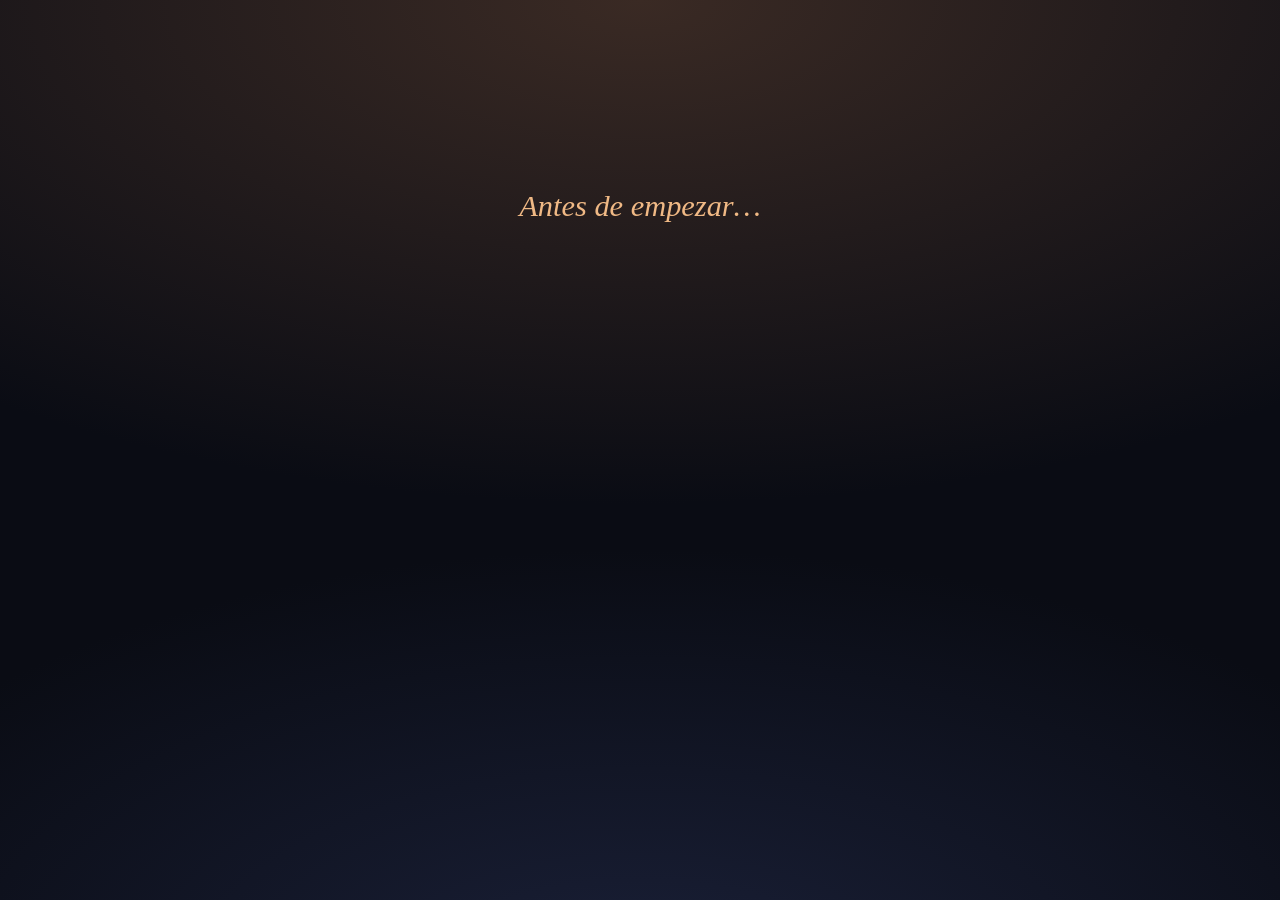
==== index.html @ 022f8d24 "Recover iOS PWA layout after password keyboard and pinch zoom" ====
<!doctype html>
<html lang="es">
<head>
<meta charset="utf-8">

<meta
  name="viewport"
  content="width=device-width, initial-scale=1, viewport-fit=cover"
>

<title>Para ti</title>

<meta
  name="theme-color"
  content="#0a0c14"
>

<meta
  name="robots"
  content="noindex,nofollow"
>

<link
  rel="manifest"
  href="manifest.json"
>

<link
  rel="apple-touch-icon"
  href="assets/apple-touch-icon.png"
>

<link
  rel="icon"
  href="assets/icon-192.png"
>

<meta
  name="mobile-web-app-capable"
  content="yes"
>

<meta
  name="apple-mobile-web-app-capable"
  content="yes"
>

<meta
  name="apple-mobile-web-app-title"
  content="Para ti"
>

<meta
  name="apple-mobile-web-app-status-bar-style"
  content="black-translucent"
>

<link
  rel="stylesheet"
  href="style.css?v=20"
>
</head>

<body>

<main id="app">
  <div id="boot" aria-hidden="true">
    <div class="pulse"></div>
  </div>
</main>

<button
  id="music"
  hidden
  aria-label="Música"
>
  ♪
</button>

<script src="config.js?v=20"></script>
<script src="script.js?v=20"></script>

</body>
</html>
---- style.css ----
@property --g1 {
  syntax: '<color>';
  inherits: true;
  initial-value: #0a0c14;
}

@property --g2 {
  syntax: '<color>';
  inherits: true;
  initial-value: #0a0c14;
}

:root {
  --bg: #0a0c14;
  --text: #f4efe9;
  --warm: #f0b985;
  --rose: #e8a3b8;
  --blue: #8db3ea;

  --serif:
    "Iowan Old Style",
    "Palatino Linotype",
    Palatino,
    Georgia,
    serif;

  --sans:
    system-ui,
    -apple-system,
    "Segoe UI",
    Roboto,
    sans-serif;
}

* {
  box-sizing: border-box;
  -webkit-tap-highlight-color: transparent;
}

html,
body {
  width: 100%;
  height: 100vh;
  height: 100dvh;
  height: var(--app-height, 100dvh);
  min-height: 0;
  margin: 0;
  padding: 0;
  overflow: hidden;
  background: #0a0c14;
  color: var(--text);
  font-family: var(--serif);
}

/* Paint the background on a full-height element, independently of the
   document client height and without a fade masking the bottom edge. */
html {
  background: var(--bg);
  transition: --g1 2.5s ease, --g2 2.5s ease;
}

body {
  position: relative;
  background-color: var(--bg);
  background-image:
    radial-gradient(120% 80% at 50% 0%, var(--g1), transparent 70%),
    radial-gradient(100% 70% at 50% 110%, var(--g2), transparent 70%);
  background-repeat: no-repeat;
}

body.booting {
  background-image:
    radial-gradient(ellipse at 50% 42%, rgba(232, 163, 184, .13), transparent 48%),
    radial-gradient(ellipse at 50% 100%, rgba(141, 179, 234, .08), transparent 42%);
}

html[data-m="warm"] { --g1: #3a2a24; --g2: #1a2038; }
html[data-m="rose"] { --g1: #33202f; --g2: #16224a; }
html[data-m="blue"] { --g1: #14213d; --g2: #2a1c2e; }
html[data-m="night"] { --g1: #0d1224; --g2: #05060b; }
html[data-m="black"] { --g1: #000; --g2: #000; }

/* Pantalla de entrada: solo se activa en la PWA instalada */
#boot {
  display: none;
  position: absolute;
  inset: 0;
  width: auto;
  height: auto;
  min-height: 0;
  box-sizing: border-box;
  z-index: 30;
  flex-direction: column;
  align-items: center;
  justify-content: center;
  gap: 0;
  padding: calc(env(safe-area-inset-top) + 2rem) 1.5rem calc(env(safe-area-inset-bottom) + 2rem);
  overflow: hidden;
  /* El fondo lo pinta body a la altura completa del viewport. */
  background: transparent;
  text-align: center;
  transition: opacity .75s ease;
}

#boot.active {
  display: flex;
}

/* No añadimos una banda sólida encima del degradado inferior. */

#boot.gone {
  opacity: 0;
  pointer-events: none;
}

.boot-heart {
  display: grid;
  place-items: center;
  width: 5.2rem;
  height: 5.2rem;
  margin-bottom: 1.6rem;
  border: 1px solid rgba(232, 163, 184, .28);
  border-radius: 50%;
  color: var(--rose);
  font-family: var(--sans);
  font-size: 3rem;
  line-height: 1;
  text-shadow: 0 0 24px rgba(232, 163, 184, .38);
  animation: boot-heart 2.4s ease-in-out infinite;
}

.boot-title {
  margin: 0;
  color: #f4dce7;
  font-family: var(--serif);
  font-size: clamp(1.8rem, 7vw, 2.25rem);
  font-weight: 400;
  line-height: 1.2;
  letter-spacing: -.025em;
}

.boot-subtitle {
  max-width: 24ch;
  margin: .9rem 0 0;
  color: rgba(244, 239, 233, .68);
  font-family: var(--sans);
  font-size: .96rem;
  line-height: 1.55;
}

.boot-progress {
  width: min(13rem, 68vw);
  height: 3px;
  margin-top: 2.4rem;
  overflow: hidden;
  border-radius: 99px;
  background: rgba(244, 239, 233, .12);
}

.boot-progress span {
  display: block;
  width: 100%;
  height: 100%;
  border-radius: inherit;
  background: linear-gradient(90deg, var(--rose), #f0b985);
  transform: scaleX(0);
  transform-origin: left center;
  animation: boot-progress 10s linear forwards;
}

.boot-caption {
  margin: .75rem 0 0;
  color: rgba(244, 239, 233, .42);
  font-family: var(--sans);
  font-size: .72rem;
  letter-spacing: .08em;
  text-transform: none;
}

.boot-caption u {
  text-decoration-color: var(--rose);
  text-decoration-thickness: 1px;
  text-underline-offset: .22em;
}

.boot-skip {
  position: absolute;
  left: 50%;
  bottom: calc(env(safe-area-inset-bottom) + 1.15rem);
  min-height: 44px;
  padding: .7rem 1rem;
  border: 1px solid rgba(232, 163, 184, .3);
  border-radius: 999px;
  background: rgba(10, 12, 20, .4);
  color: rgba(244, 239, 233, .78);
  font: 500 .85rem var(--sans);
  transform: translateX(-50%);
  cursor: pointer;
  touch-action: manipulation;
}

.boot-skip:active {
  background: rgba(232, 163, 184, .12);
}

@keyframes boot-heart {
  0%, 100% { transform: scale(1); opacity: .82; }
  50% { transform: scale(1.06); opacity: 1; }
}

@keyframes boot-progress {
  to { transform: scaleX(1); }
}

@media (max-height: 620px) {
  .boot-heart { width: 4rem; height: 4rem; font-size: 2.3rem; margin-bottom: 1rem; }
  .boot-progress { margin-top: 1.4rem; }
}

@media (prefers-reduced-motion: reduce) {
  .boot-heart { animation: none; }
  .boot-progress span { animation-duration: 10s; }
  #boot { transition-duration: .15s; }
}

/* Escenas */

.scene {
  position: absolute;
  inset: 0;

  display: flex;
  flex-direction: column;

  align-items: center;
  justify-content: center;

  gap: 1.1rem;

  padding:
    calc(env(safe-area-inset-top) + 1.5rem)
    1.6rem
    calc(env(safe-area-inset-bottom) + 1.5rem);

  box-sizing: border-box;

  text-align: center;

  opacity: 0;

  filter: blur(14px);

  transition:
    opacity .9s ease,
    filter .9s ease;
}

.scene.in {
  opacity: 1;
  filter: none;
}

.scene.out {
  opacity: 0;
  filter: blur(14px);
}

/* Sin scale para evitar el mini terremoto */

.l,
.btn,
.orb-cap {
  opacity: 0;

  transform:
    translateY(8px);

  transition:
    opacity 1s ease,
    transform 1s ease;
}

.l.on,
.btn.on,
.orb-cap.on {
  opacity: 1;
  transform: none;
}

p {
  margin: 0;

  font-size:
    clamp(1.3rem, 5.4vw, 1.9rem);

  line-height: 1.4;

  max-width: 30ch;
}

.kick {
  font-style: italic;
  color: var(--warm);
}

.small {
  font-family: var(--sans);

  font-size: 1rem;

  opacity: .75;

  max-width: 34ch;
}

h1 {
  margin: 0;

  font-weight: 400;

  font-size:
    clamp(2rem, 9vw, 3.4rem);

  letter-spacing: .14em;

  line-height: 1.2;
}

/* Botones */

.btn {
  font:
    600 1.05rem var(--sans);

  color: var(--text);

  background:
    rgba(255,255,255,.08);

  border:
    1px solid
    rgba(255,255,255,.22);

  border-radius: 999px;

  min-height: 52px;

  padding:
    0 2rem;

  backdrop-filter:
    blur(10px);

  -webkit-backdrop-filter:
    blur(10px);

  cursor: pointer;
}

.btn:active {
  background:
    rgba(255,255,255,.16);
}

.btn.ghost {
  background: none;

  border: 0;

  text-decoration: underline;

  opacity: .6;

  font-weight: 400;
}

/* Botones dinámicos */

.btn-slot {
  position: absolute;

  left: 50%;

  bottom:
    calc(env(safe-area-inset-bottom) + 1.5rem);

  transform:
    translateX(-50%);

  min-height: 52px;

  display: grid;

  place-items: center;

  z-index: 2;
}

.btn-slot .btn {
  margin: 0;

  white-space: nowrap;
}

/* Tutorial */

.steps {
  list-style: none;

  margin: 0;
  padding: 0;

  display: grid;

  gap: .7rem;

  max-width: 34ch;

  text-align: left;

  font:
    1.05rem/1.4 var(--sans);

  counter-reset: s;
}

.steps li {
  counter-increment: s;

  display: flex;

  gap: .8rem;

  align-items: flex-start;

  padding: .8rem 1rem;

  border-radius: 16px;

  background:
    rgba(255,255,255,.06);
}

.steps li::before {
  content:
    counter(s);

  flex: none;

  width: 1.6rem;
  height: 1.6rem;

  border-radius: 50%;

  display: grid;

  place-items: center;

  background:
    var(--rose);

  color: #1a1220;

  font-weight: 700;

  font-size: .9rem;
}

/* Contraseña */

.pw {
  display: flex;

  flex-direction: column;

  gap: .8rem;

  width:
    min(320px, 100%);
}

.pw > input {
  width: 100%;

  padding:
    0 1rem;

  font:
    1.2rem var(--sans);

  text-align: center;

  color: var(--text);

  background:
    rgba(255,255,255,.07);

  border:
    1px solid
    rgba(255,255,255,.22);

  border-radius: 14px;

  min-height: 54px;

  outline: none;
}

.pw > input:focus {
  border-color:
    var(--warm);
}

.pw-actions {
  display: grid;

  grid-template-columns:
    3fr 2fr;

  gap: .6rem;

  width: 100%;
}

.pw-actions .pw-enter {
  width: 100%;

  min-width: 0;

  padding-inline: .5rem;
}

.pw-actions .pw-eye {
  position: static;

  transform: none;

  width: 100%;

  min-width: 0;

  height: auto;

  min-height: 52px;

  padding: 0 .4rem;

  border-radius: 999px;

  font-size: .95rem;

  letter-spacing: 0;
}

.pw-actions .pw-eye:active {
  transform:
    scale(.97);
}

.pw-eye {
  border:
    1px solid
    rgba(255,255,255,.16);

  background:
    rgba(255,255,255,.06);

  cursor: pointer;

  color: var(--text);

  opacity: .72;

  display: grid;

  place-items: center;

  font:
    .95rem var(--sans);

  transition:
    opacity .2s ease,
    background .2s ease,
    border-color .2s ease;
}

.pw-eye:hover,
.pw-eye:focus-visible {
  opacity: 1;

  background:
    rgba(255,255,255,.1);

  border-color:
    rgba(255,255,255,.28);

  outline: none;
}

/* Error */

.shake {
  animation:
    sh .28s ease-out;
}

@keyframes sh {
  50% {
    transform:
      translateX(4px);
  }
}

.err {
  min-height: 1.4em;

  font:
    .95rem var(--sans);

  color: var(--rose);
}

/* Elementos antiguos */

.orbs {
  display: grid;

  grid-template-columns:
    repeat(3, 1fr);

  gap: 1rem;

  width:
    min(330px, 100%);
}

.orb {
  aspect-ratio: 1;

  font-size: 2.4rem;

  border-radius: 50%;

  border:
    1px solid
    rgba(255,255,255,.16);

  background:
    rgba(255,255,255,.05);

  cursor: pointer;

  transition:
    transform .5s ease,
    background .6s ease,
    border-color .6s ease;

  animation:
    fl 7s ease-in-out infinite;
}

.orb:nth-child(2n) {
  animation-delay: -2s;
}

.orb:nth-child(3n) {
  animation-delay: -4s;
}

@keyframes fl {
  50% {
    transform:
      translateY(-4px);
  }
}

.orb.seen {
  background:
    rgba(232,163,184,.16);

  border-color:
    var(--rose);
}

.orb:active {
  transform:
    scale(.94);
}

.orb-cap {
  min-height: 3.6em;

  display: flex;

  align-items: center;
}

.card {
  width:
    min(320px, 100%);

  min-height: 190px;

  display: grid;

  place-items: center;

  padding: 1.5rem;

  border-radius: 22px;

  cursor: pointer;

  background:
    linear-gradient(
      145deg,
      rgba(232,163,184,.14),
      rgba(141,179,234,.12)
    );

  border:
    1px solid
    rgba(255,255,255,.18);

  backdrop-filter:
    blur(12px);

  -webkit-backdrop-filter:
    blur(12px);

  font-size: 1.7rem;

  line-height: 1.3;

  transition:
    opacity .5s ease,
    transform .5s ease;
}

.card.swap {
  opacity: 0;

  transform:
    scale(.98);
}

.card small {
  display: block;

  margin-top: .6rem;

  font:
    .95rem var(--sans);

  opacity: .7;
}

/* Carta */

.heart-line {
  color: var(--rose);
  font-style: italic;
  font-size: clamp(1.05rem, 4vw, 1.25rem);
  max-width: 30ch;
}

.letter {
  width:
    min(620px, 100%);

  max-height: 62dvh;

  overflow-y: auto;

  display: grid;

  gap: 1.2rem;

  padding: .5rem;

  scrollbar-width: none;

  text-align: justify;
  text-justify: inter-word;

  overscroll-behavior: contain;
}

.letter::-webkit-scrollbar {
  display: none;
}

.letter p {
  font-size:
    clamp(1.15rem, 4.8vw, 1.4rem);

  line-height: 1.65;

  max-width: 46ch;
  text-align: justify;
  text-justify: inter-word;
}

/* Artista */

.photo {
  margin: 0;

  width:
    min(300px, 78vw);

  aspect-ratio:
    3 / 4;

  border-radius: 18px;

  overflow: hidden;

  background:
    rgba(255,255,255,.06);

  opacity: 0;

  filter:
    blur(24px)
    brightness(.4);

  transform:
    scale(1.08);

  transition:
    opacity 2.4s ease,
    filter 2.8s ease,
    transform 3.2s ease;
}

.photo.on {
  opacity: 1;

  filter: none;

  transform: none;
}

.photo img {
  width: 100%;
  height: 100%;

  object-fit: cover;

  display: block;
}

.final {
  font-size:
    clamp(2.2rem, 10vw, 3.8rem);

  letter-spacing: .02em;

  line-height: 1.25;

  max-width: 12ch;
}

/* Reduced motion */

@media (prefers-reduced-motion: reduce) {
  * {
    animation: none !important;

    transition-duration:
      .01s !important;
  }
}

/* Contraseña */

.pw-field {
  position: relative;

  width: 100%;
}

.pw-field input {
  width: 100%;

  padding-right: 0;
}

.pw-eye {
  position: absolute;

  right: .55rem;

  top: 50%;

  transform:
    translateY(-50%);

  min-width: 68px;

  height: 34px;

  padding:
    0 .65rem;

  border:
    1px solid
    rgba(255,255,255,.16);

  border-radius: 999px;

  background:
    rgba(255,255,255,.06);

  cursor: pointer;

  color: var(--text);

  opacity: .72;

  display: grid;

  place-items: center;

  font:
    .78rem var(--sans);

  letter-spacing: .04em;

  transition:
    opacity .2s ease,
    background .2s ease,
    border-color .2s ease;
}

.pw-eye:hover,
.pw-eye:focus-visible {
  opacity: 1;

  background:
    rgba(255,255,255,.1);

  border-color:
    rgba(255,255,255,.28);

  outline: none;
}

.pw-eye:active {
  transform:
    translateY(-50%)
    scale(.97);
}

/* Carta */

.letter-scene-root {
  justify-content: center;

  gap: .8rem;

  padding-top:
    calc(env(safe-area-inset-top) + 1.1rem);

  padding-bottom:
    calc(env(safe-area-inset-bottom) + 1.1rem);
}

.letter-scene {
  width:
    min(620px, 100%);

  min-height: 0;

  display: flex;

  flex-direction: column;

  align-items: center;

  gap: .75rem;
}

.letter-scene-root .letter {
  width: 100%;

  max-height: 62dvh;

  overflow-y: auto;

  padding:
    .35rem
    .35rem
    .8rem;

  scrollbar-width: none;
}

.letter-scene-root .letter::-webkit-scrollbar {
  display: none;
}

.letter-scene-root .letter-actions {
  flex: none;

  min-height: 52px;

  display: grid;

  place-items: center;
}

.letter p {
  font-size:
    clamp(1.15rem, 4.8vw, 1.4rem);

  line-height: 1.65;

  max-width: 46ch;
  text-align: justify;
  text-justify: inter-word;
}

/* Artista */

.artist-tip {
  margin-top: -.1rem;
}

/* EL ARTE
   No tocar: proporción y presentación aprobadas. */

.art-scene {
  justify-content: flex-start;

  gap: .8rem;

  padding-top:
    calc(env(safe-area-inset-top) + 1.1rem);

  padding-bottom:
    calc(env(safe-area-inset-bottom) + 5.8rem);
}

.art-scene h1 {
  flex: none;
}

.vid {
  position: relative;

  height:
    min(70dvh, 680px);

  width: auto;

  max-width: 94vw;

  aspect-ratio:
    9 / 16;

  border-radius: 18px;

  overflow: hidden;

  background: #000;

  display: grid;

  place-items: center;

  opacity: 0;

  transform:
    scale(.985);

  transition:
    opacity 1.4s ease,
    transform 1.7s ease;

  flex: none;
}

.vid.on {
  opacity: 1;

  transform: none;
}

.vid video {
  width: 100%;
  height: 100%;

  object-fit: cover;

  display: block;

  background: #000;
}

.play {
  position: absolute;

  inset: 0;

  display: grid;

  place-items: center;

  font-size: 3.4rem;

  background:
    rgba(0,0,0,.35);

  transition:
    opacity .6s;

  cursor: pointer;
}

.play.gone {
  opacity: 0;

  pointer-events: none;
}

.art-actions {
  min-height: 52px;

  margin-top: .35rem;

  margin-bottom: .2rem;

  padding-top: .2rem;

  display: grid;

  place-items: center;

  flex: none;
}

.art-actions .btn {
  opacity: 0;

  transform:
    translateY(8px);

  transition:
    opacity .8s ease,
    transform .8s ease,
    background .25s ease;
}

.art-actions .btn.on {
  opacity: 1;

  transform: none;
}

/* Música */

#music {
  position: fixed;

  top:
    calc(env(safe-area-inset-top) + 1.2rem);

  right: .8rem;

  z-index: 5;

  width: 44px;
  height: 44px;

  border-radius: 50%;

  border:
    1px solid
    rgba(255,255,255,.2);

  background:
    rgba(255,255,255,.06);

  color: var(--text);

  font-size: 1.1rem;

  opacity: .6;
}

#music.off {
  opacity: .6;
}

/* Archivo */

#archive {
  position: fixed;

  top:
    calc(env(safe-area-inset-top) + 1.2rem);

  left: .8rem;

  z-index: 5;

  width: 44px;
  height: 44px;

  border-radius: 50%;

  border:
    1px solid
    rgba(255,255,255,.2);

  background:
    rgba(255,255,255,.06);

  color: var(--text);

  font:
    1.1rem/1 var(--sans);

  opacity: .6;

  cursor: pointer;
}

#archive:active {
  transform:
    scale(.94);
}

/* Aplicación */

#app {
  position: absolute;

  /* Follow the full-height body, including after the iOS keyboard closes. */
  inset: 0;
  width: auto;
  height: auto;
  min-height: 0;

  overflow: hidden;
  z-index: 1;
}

/* Archivo de cumpleaños */

.year-grid {
  display: grid;

  grid-template-columns:
    repeat(2, minmax(0, 1fr));

  gap: .7rem;

  width:
    min(380px, 100%);

  max-height: 42dvh;

  overflow-y: auto;

  padding: .25rem;

  scrollbar-width: none;
}

.year-grid::-webkit-scrollbar {
  display: none;
}

.archive-title {
  font-size:
    clamp(1.8rem, 8vw, 2.7rem);

  letter-spacing: .06em;
}

.year-card {
  min-height: 92px;

  display: flex;

  flex-direction: column;

  align-items: center;

  justify-content: center;

  gap: .35rem;

  border-radius: 17px;

  border:
    1px solid
    rgba(255,255,255,.17);

  background:
    rgba(255,255,255,.045);

  color: var(--text);

  font-family: var(--sans);

  cursor: pointer;
}

.year-card.complete {
  background:
    linear-gradient(
      145deg,
      rgba(232,163,184,.15),
      rgba(240,185,133,.09)
    );

  border-color:
    rgba(232,163,184,.45);
}

.year-card.upcoming {
  opacity: .65;
}

.year-number {
  font:
    1.6rem var(--serif);
}

.year-age {
  display: none;

  font-size: .9rem;

  opacity: .78;
}

.year-status {
  font-size: .78rem;

  letter-spacing: .04em;
}

/* =========================================================
   v16 — NAVEGACIÓN MINIMALISTA
   ========================================================= */

.page-nav {
  position: absolute;

  z-index: 20;

  left: 0;
  right: 0;

  bottom: 0;

  transform: none;

  width: 100%;

  height: 42px;

  min-height: 42px;

  display: grid;

  grid-template-columns:
    52px 1fr 52px;

  align-items: center;

  justify-items: center;

  border: 0;

  border-radius: 0;

  background: transparent;

  color: var(--text);

  backdrop-filter: none;

  -webkit-backdrop-filter: none;

  pointer-events: none;
}

.page-nav .page-arrow,
.page-nav .page-count {
  pointer-events: auto;
}

.page-nav[hidden] {
  display: none !important;
}

.page-arrow {
  width: 44px;
  height: 40px;

  padding: 0;

  border: 0;

  border-radius: 0;

  background: transparent;

  color: var(--text);

  font:
    2rem/1 var(--sans);

  cursor: pointer;

  opacity: .72;
}

.page-arrow:disabled {
  opacity: .18;

  cursor: default;
}

.page-count {
  font:
    .72rem var(--sans);

  letter-spacing: .16em;

  opacity: .55;

  font-variant-numeric:
    tabular-nums;
}

/* Las escenas dejan espacio para la navegación inferior. */

.scene.has-page-nav {
  padding-bottom:
    calc(env(safe-area-inset-bottom) + 5.4rem);
}

/* Botones de acción: siempre por encima del contador. */

.scene.has-page-nav .btn-slot {
  position: fixed;

  left: 50%;

  bottom:
    calc(env(safe-area-inset-bottom) + 3.7rem);

  z-index: 21;
}

/* Carta */

.letter-scene-root.has-page-nav {
  padding-bottom:
    calc(env(safe-area-inset-bottom) + 5.4rem);
}

.letter-scene-root.has-page-nav .letter {
  max-height: 50dvh;
}

.letter-scene-root.has-page-nav
.letter-actions {
  position: fixed;

  left: 50%;

  bottom:
    calc(env(safe-area-inset-bottom) + 3.7rem);

  transform:
    translateX(-50%);

  z-index: 21;
}

/* Vídeo:
   solo movemos el botón,
   no modificamos la composición del vídeo. */

.art-scene.has-page-nav {
  padding-bottom:
    calc(env(safe-area-inset-bottom) + 5.4rem);
}

.art-scene.has-page-nav
.art-actions {
  position: fixed;

  left: 50%;

  bottom:
    calc(env(safe-area-inset-bottom) + 3.7rem);

  transform:
    translateX(-50%);

  z-index: 21;

  margin: 0;

  padding: 0;
}

/* iPhone / móvil */

@media (max-width: 520px) {
  .scene {
    gap: .9rem;

    padding-left: 1.2rem;
    padding-right: 1.2rem;
  }

  .art-scene {
    gap: .65rem;

    padding-top:
      calc(env(safe-area-inset-top) + 1.2rem);

    padding-bottom:
      calc(env(safe-area-inset-bottom) + 5.8rem);
  }

  .vid {
    height:
      min(70dvh, 620px);

    width: auto;

    max-width: 94vw;

    border-radius: 14px;
  }

  .art-actions {
    margin-top: .45rem;
  }

  .letter-scene-root .letter {
    max-height: 62dvh;
  }

  .year-grid {
    gap: .55rem;
  }

  .year-card {
    min-height: 82px;
  }

  .scene.has-page-nav {
    padding-bottom:
      calc(env(safe-area-inset-bottom) + 5.1rem);
  }

  .scene.has-page-nav .btn-slot {
    bottom:
      calc(env(safe-area-inset-bottom) + 3.55rem);
  }

  .letter-scene-root.has-page-nav
  .letter {
    max-height: 48dvh;
  }

  .letter-scene-root.has-page-nav
  .letter-actions {
    bottom:
      calc(env(safe-area-inset-bottom) + 3.55rem);
  }

  .art-scene.has-page-nav
  .art-actions {
    bottom:
      calc(env(safe-area-inset-bottom) + 2.9rem);
  }

  .page-nav {
    bottom: 0;
  }
}
/* Keep controls above the iPhone home indicator and short scenes reachable. */
[hidden] { display: none !important; }
.page-nav {
  height: calc(44px + env(safe-area-inset-bottom, 0px));
  padding-bottom: env(safe-area-inset-bottom, 0px);
}
.scene { overflow-y: auto; }
.play { border: 0; color: var(--text); font-family: var(--sans); width: 100%; }
@media (max-height: 700px) {
  .scene:not(.art-scene):not(.letter-scene-root) {
    justify-content: flex-start;
    padding-top: calc(env(safe-area-inset-top) + 4.5rem);
  }
  .scene:not(.has-page-nav) { padding-bottom: calc(env(safe-area-inset-bottom) + 6rem); }
}
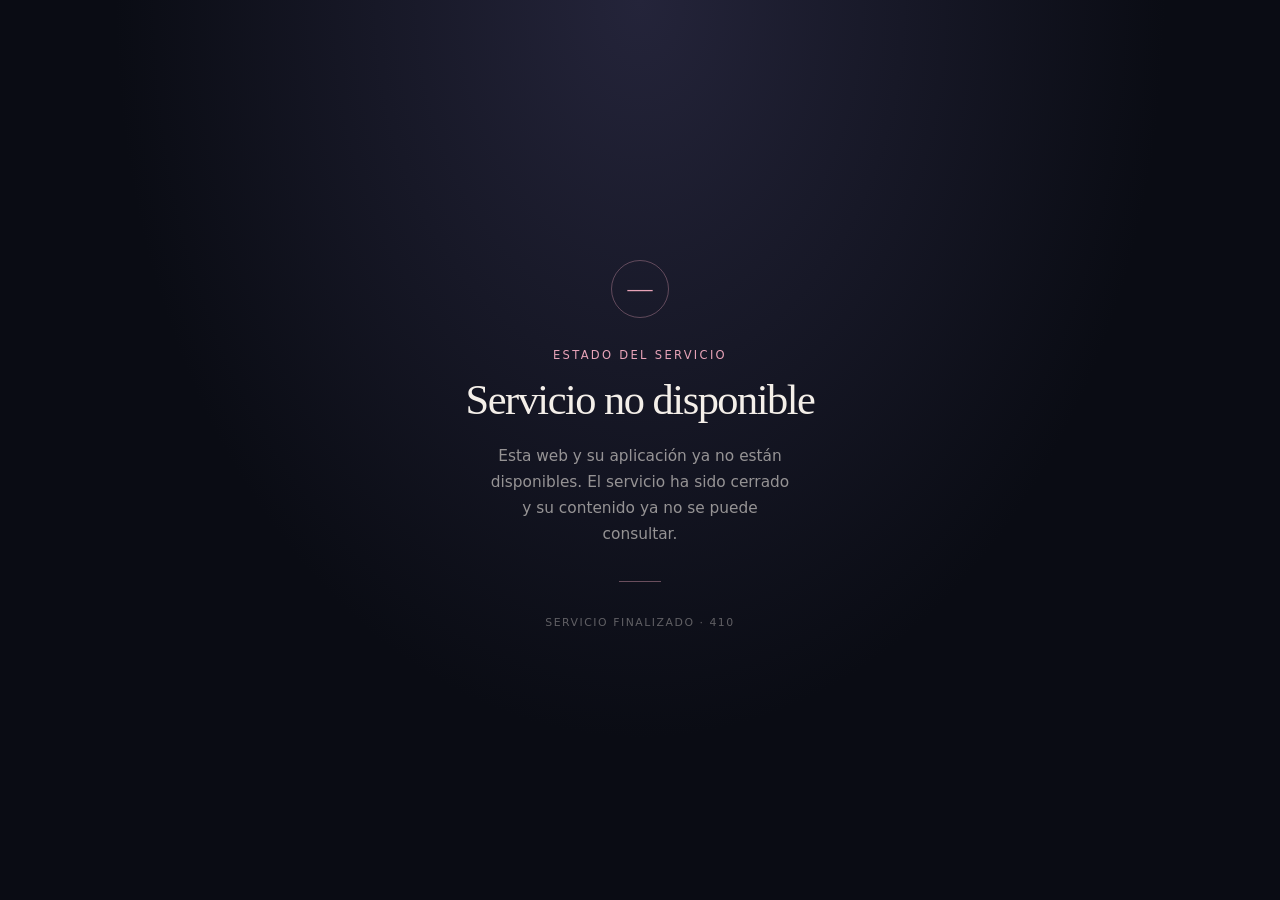
==== commit a6506316: "Add files via upload" ====
--- a/index.html
+++ b/index.html
@@ -2,83 +2,46 @@
 <html lang="es">
 <head>
 <meta charset="utf-8">
-
-<meta
-  name="viewport"
-  content="width=device-width, initial-scale=1, viewport-fit=cover"
->
-
-<title>Para ti</title>
-
-<meta
-  name="theme-color"
-  content="#0a0c14"
->
-
-<meta
-  name="robots"
-  content="noindex,nofollow"
->
-
-<link
-  rel="manifest"
-  href="manifest.json"
->
-
-<link
-  rel="apple-touch-icon"
-  href="assets/apple-touch-icon.png"
->
-
-<link
-  rel="icon"
-  href="assets/icon-192.png"
->
-
-<meta
-  name="mobile-web-app-capable"
-  content="yes"
->
-
-<meta
-  name="apple-mobile-web-app-capable"
-  content="yes"
->
-
-<meta
-  name="apple-mobile-web-app-title"
-  content="Para ti"
->
-
-<meta
-  name="apple-mobile-web-app-status-bar-style"
-  content="black-translucent"
->
-
-<link
-  rel="stylesheet"
-  href="style.css?v=20"
->
+<meta name="viewport" content="width=device-width, initial-scale=1, viewport-fit=cover">
+<meta name="theme-color" content="#0a0c14">
+<meta name="robots" content="noindex,nofollow">
+<title>Servicio no disponible</title>
+<link rel="manifest" href="manifest.json">
+<link rel="apple-touch-icon" href="assets/apple-touch-icon.png">
+<link rel="icon" href="assets/icon-192.png">
+<meta name="mobile-web-app-capable" content="yes">
+<meta name="apple-mobile-web-app-capable" content="yes">
+<meta name="apple-mobile-web-app-title" content="Para ti">
+<meta name="apple-mobile-web-app-status-bar-style" content="black-translucent">
+<style>
+:root{color-scheme:dark;--bg:#0a0c14;--text:#f4efe9;--muted:rgba(244,239,233,.58);--rose:#e8a3b8}
+*{box-sizing:border-box}
+html,body{width:100%;min-height:100%;margin:0}
+body{min-height:100svh;display:grid;place-items:center;padding:24px;background:radial-gradient(ellipse at 50% 0%,#24243a 0%,transparent 58%),var(--bg);color:var(--text);font-family:system-ui,-apple-system,"Segoe UI",sans-serif}
+main{width:min(100%,420px);text-align:center;padding:42px 28px}
+.mark{width:58px;height:58px;margin:0 auto 30px;border:1px solid rgba(232,163,184,.35);border-radius:50%;display:grid;place-items:center;color:var(--rose);font:300 25px Georgia,serif}
+.eyebrow{margin:0 0 14px;color:var(--rose);font-size:.72rem;letter-spacing:.2em;text-transform:uppercase}
+h1{margin:0;font:400 clamp(2rem,8vw,2.65rem)/1.15 Georgia,"Times New Roman",serif;letter-spacing:-.035em}
+.description{max-width:31ch;margin:18px auto 0;color:var(--muted);font-size:.96rem;line-height:1.7}
+.rule{width:42px;height:1px;margin:34px auto;background:rgba(232,163,184,.42)}
+.status{color:rgba(244,239,233,.36);font-size:.68rem;letter-spacing:.14em;text-transform:uppercase}
+</style>
 </head>
-
 <body>
-
-<main id="app">
-  <div id="boot" aria-hidden="true">
-    <div class="pulse"></div>
-  </div>
+<main>
+  <div class="mark" aria-hidden="true">—</div>
+  <p class="eyebrow">Estado del servicio</p>
+  <h1>Servicio no disponible</h1>
+  <p class="description">Esta web y su aplicación ya no están disponibles. El servicio ha sido cerrado y su contenido ya no se puede consultar.</p>
+  <div class="rule" aria-hidden="true"></div>
+  <p class="status">Servicio finalizado · 410</p>
 </main>
-
-<button
-  id="music"
-  hidden
-  aria-label="Música"
->
-  ♪
-</button>
-
-<script src="config.js?v=20"></script>
-<script src="script.js?v=20"></script>
-
+<script>
+if ('serviceWorker' in navigator) {
+  window.addEventListener('load', () => {
+    navigator.serviceWorker.register('sw.js', { updateViaCache: 'none' }).catch(() => {});
+  });
+}
+</script>
 </body>
 </html>
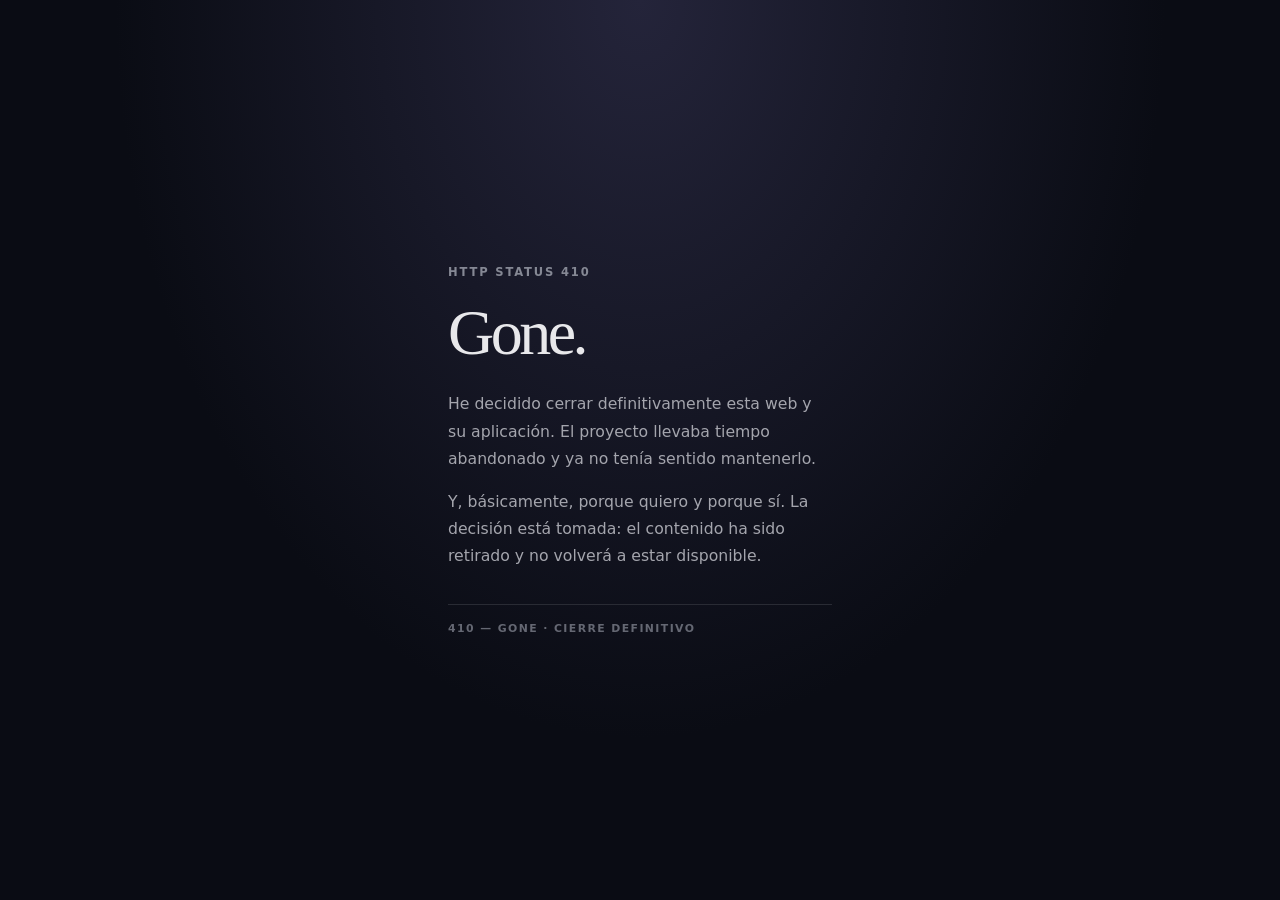
==== commit 01782f2e: "Add files via upload" ====
--- a/index.html
+++ b/index.html
@@ -5,7 +5,7 @@
 <meta name="viewport" content="width=device-width, initial-scale=1, viewport-fit=cover">
 <meta name="theme-color" content="#0a0c14">
 <meta name="robots" content="noindex,nofollow">
-<title>Servicio no disponible</title>
+<title>410 — Gone</title>
 <link rel="manifest" href="manifest.json">
 <link rel="apple-touch-icon" href="assets/apple-touch-icon.png">
 <link rel="icon" href="assets/icon-192.png">
@@ -14,27 +14,30 @@
 <meta name="apple-mobile-web-app-title" content="Para ti">
 <meta name="apple-mobile-web-app-status-bar-style" content="black-translucent">
 <style>
-:root{color-scheme:dark;--bg:#0a0c14;--text:#f4efe9;--muted:rgba(244,239,233,.58);--rose:#e8a3b8}
+:root{color-scheme:dark;--bg:#0a0c14;--text:#e8e8eb;--muted:#a4a5ad;--rose:#e8a3b8}
 *{box-sizing:border-box}
 html,body{width:100%;min-height:100%;margin:0}
 body{min-height:100svh;display:grid;place-items:center;padding:24px;background:radial-gradient(ellipse at 50% 0%,#24243a 0%,transparent 58%),var(--bg);color:var(--text);font-family:system-ui,-apple-system,"Segoe UI",sans-serif}
-main{width:min(100%,420px);text-align:center;padding:42px 28px}
-.mark{width:58px;height:58px;margin:0 auto 30px;border:1px solid rgba(232,163,184,.35);border-radius:50%;display:grid;place-items:center;color:var(--rose);font:300 25px Georgia,serif}
-.eyebrow{margin:0 0 14px;color:var(--rose);font-size:.72rem;letter-spacing:.2em;text-transform:uppercase}
-h1{margin:0;font:400 clamp(2rem,8vw,2.65rem)/1.15 Georgia,"Times New Roman",serif;letter-spacing:-.035em}
-.description{max-width:31ch;margin:18px auto 0;color:var(--muted);font-size:.96rem;line-height:1.7}
-.rule{width:42px;height:1px;margin:34px auto;background:rgba(232,163,184,.42)}
-.status{color:rgba(244,239,233,.36);font-size:.68rem;letter-spacing:.14em;text-transform:uppercase}
+main{width:min(100%,440px);padding:42px 28px}
+.code{margin:0 0 22px;color:#858894;font-size:.72rem;font-weight:650;letter-spacing:.16em}
+h1{margin:0;font:400 clamp(2.7rem,12vw,4rem)/1 Georgia,"Times New Roman",serif;letter-spacing:-.055em}
+.message{margin:25px 0 0;color:var(--muted);font-size:.98rem;line-height:1.75}
+.message p{margin:0 0 15px}
+.message p:last-child{margin-bottom:0}
+.rule{height:1px;margin:34px 0 17px;background:#292b34}
+.footer{margin:0;color:#656873;font-size:.68rem;font-weight:600;letter-spacing:.13em}
 </style>
 </head>
 <body>
 <main>
-  <div class="mark" aria-hidden="true">—</div>
-  <p class="eyebrow">Estado del servicio</p>
-  <h1>Servicio no disponible</h1>
-  <p class="description">Esta web y su aplicación ya no están disponibles. El servicio ha sido cerrado y su contenido ya no se puede consultar.</p>
+  <p class="code">HTTP STATUS 410</p>
+  <h1>Gone.</h1>
+  <div class="message">
+    <p>He decidido cerrar definitivamente esta web y su aplicación. El proyecto llevaba tiempo abandonado y ya no tenía sentido mantenerlo.</p>
+    <p>Y, básicamente, porque quiero y porque sí. La decisión está tomada: el contenido ha sido retirado y no volverá a estar disponible.</p>
+  </div>
   <div class="rule" aria-hidden="true"></div>
-  <p class="status">Servicio finalizado · 410</p>
+  <p class="footer">410 — GONE · CIERRE DEFINITIVO</p>
 </main>
 <script>
 if ('serviceWorker' in navigator) {
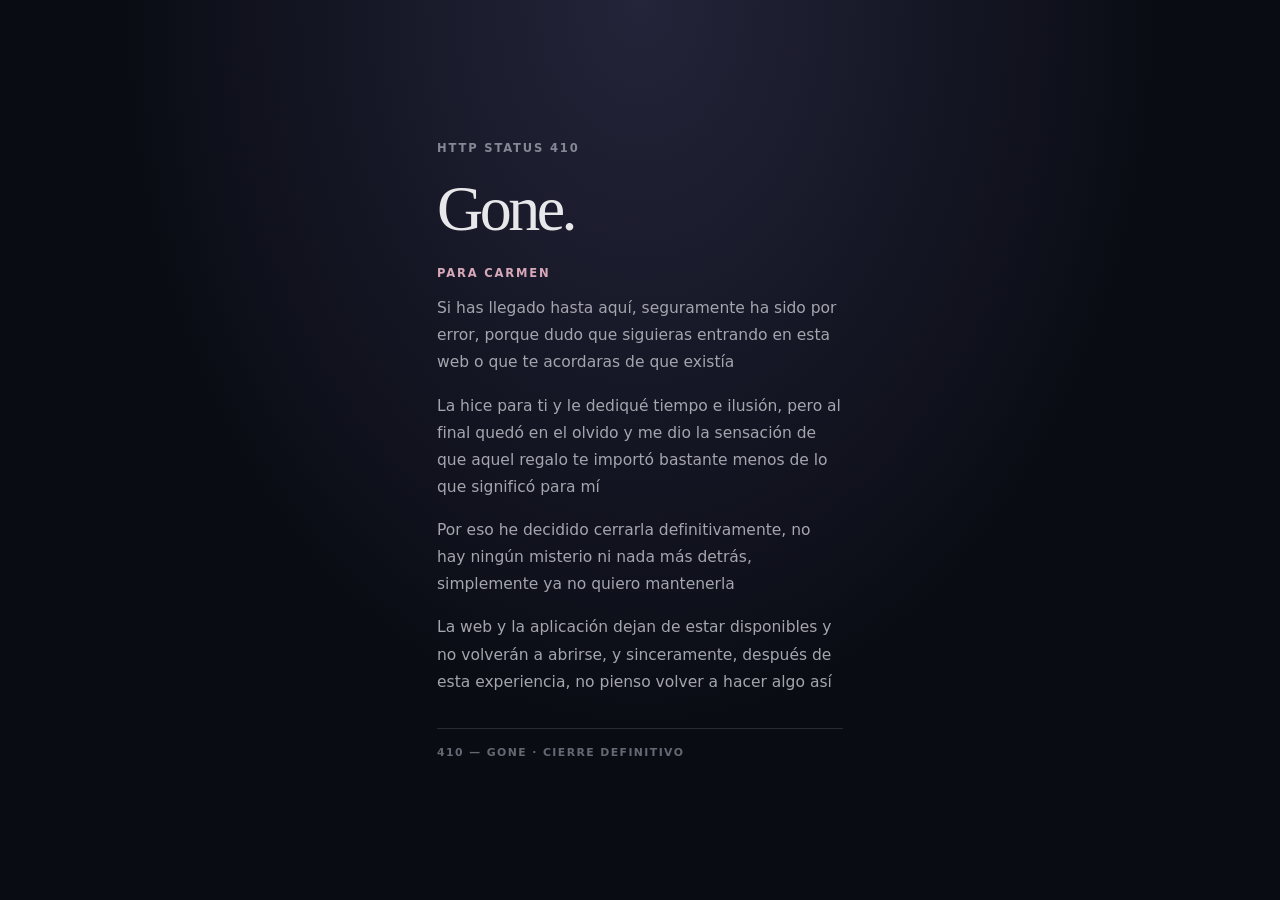
==== commit d9c36ab8: "Add files via upload" ====
--- a/index.html
+++ b/index.html
@@ -14,17 +14,18 @@
 <meta name="apple-mobile-web-app-title" content="Para ti">
 <meta name="apple-mobile-web-app-status-bar-style" content="black-translucent">
 <style>
-:root{color-scheme:dark;--bg:#0a0c14;--text:#e8e8eb;--muted:#a4a5ad;--rose:#e8a3b8}
+:root{color-scheme:dark;--bg:#0a0c14;--text:#e8e8eb;--muted:#a4a5ad}
 *{box-sizing:border-box}
 html,body{width:100%;min-height:100%;margin:0}
 body{min-height:100svh;display:grid;place-items:center;padding:24px;background:radial-gradient(ellipse at 50% 0%,#24243a 0%,transparent 58%),var(--bg);color:var(--text);font-family:system-ui,-apple-system,"Segoe UI",sans-serif}
-main{width:min(100%,440px);padding:42px 28px}
+main{width:min(100%,460px);padding:40px 27px}
 .code{margin:0 0 22px;color:#858894;font-size:.72rem;font-weight:650;letter-spacing:.16em}
 h1{margin:0;font:400 clamp(2.7rem,12vw,4rem)/1 Georgia,"Times New Roman",serif;letter-spacing:-.055em}
-.message{margin:25px 0 0;color:var(--muted);font-size:.98rem;line-height:1.75}
-.message p{margin:0 0 15px}
+.kicker{margin:25px 0 15px;color:#d6a8b8;font-size:.72rem;font-weight:650;letter-spacing:.16em;text-transform:uppercase}
+.message{color:var(--muted);font-size:.97rem;line-height:1.75}
+.message p{margin:0 0 16px}
 .message p:last-child{margin-bottom:0}
-.rule{height:1px;margin:34px 0 17px;background:#292b34}
+.rule{height:1px;margin:32px 0 17px;background:#292b34}
 .footer{margin:0;color:#656873;font-size:.68rem;font-weight:600;letter-spacing:.13em}
 </style>
 </head>
@@ -32,9 +33,12 @@
 <main>
   <p class="code">HTTP STATUS 410</p>
   <h1>Gone.</h1>
+  <p class="kicker">Para Carmen</p>
   <div class="message">
-    <p>He decidido cerrar definitivamente esta web y su aplicación. El proyecto llevaba tiempo abandonado y ya no tenía sentido mantenerlo.</p>
-    <p>Y, básicamente, porque quiero y porque sí. La decisión está tomada: el contenido ha sido retirado y no volverá a estar disponible.</p>
+    <p>Si has llegado hasta aquí, seguramente ha sido por error, porque dudo que siguieras entrando en esta web o que te acordaras de que existía</p>
+    <p>La hice para ti y le dediqué tiempo e ilusión, pero al final quedó en el olvido y me dio la sensación de que aquel regalo te importó bastante menos de lo que significó para mí</p>
+    <p>Por eso he decidido cerrarla definitivamente, no hay ningún misterio ni nada más detrás, simplemente ya no quiero mantenerla</p>
+    <p>La web y la aplicación dejan de estar disponibles y no volverán a abrirse, y sinceramente, después de esta experiencia, no pienso volver a hacer algo así</p>
   </div>
   <div class="rule" aria-hidden="true"></div>
   <p class="footer">410 — GONE · CIERRE DEFINITIVO</p>
